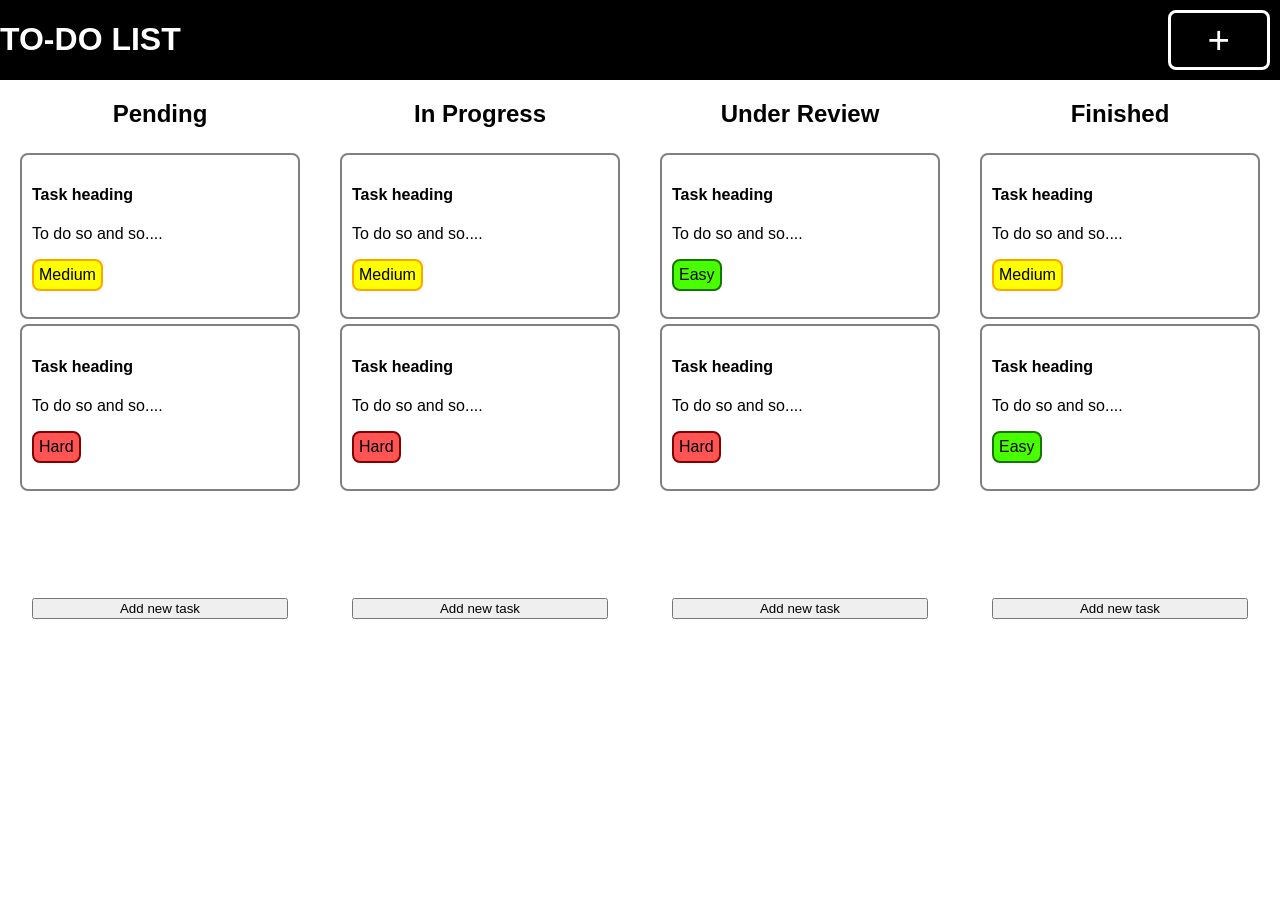
==== assignment-2/hard/taskify/index.html @ 3bb5a79c "Completed Easy and Medium assignments for Assignment-2 and Implemented cards drag and drop for Hard " ====
<!DOCTYPE html>
<html lang="en">
<head>
    <meta charset="UTF-8">
    <meta name="viewport" content="width=device-width, initial-scale=1.0">
    <title>Document</title>
    <link rel="stylesheet" href="styles.css">
</head>
<body>
    <div class="navbar">
        <h1>TO-DO LIST</h1>
        <button id="add-Event">+</button>
    </div>
    <div class="task-display">
        <div class="pending task-column">
            <h2 class="heading">Pending</h2>
            <div class="task-container">
                <div class="task-card" draggable="true">
                    <h4>Task heading</h4>
                    <p class="task-desc">To do so and so.... </p>
                    <p class="task-priority-medium">Medium</p>
                </div>
                <div class="task-card" draggable="true">
                    <h4>Task heading</h4>
                    <p class="task-desc">To do so and so.... </p>
                    <p class="task-priority-hard">Hard</p>
                </div>
            </div>


            <button id="add-to-pending" class="add-new">Add new task</button>
        </div>

        <div class="ongoing task-column">
            <h2 class="heading">In Progress</h2>
            <div class="task-container">
                <div class="task-card" draggable="true">
                    <h4>Task heading</h4>
                    <p class="task-desc">To do so and so.... </p>
                    <p class="task-priority-medium">Medium</p>
                </div>
                <div class="task-card" draggable="true">
                    <h4>Task heading</h4>
                    <p class="task-desc">To do so and so.... </p>
                    <p class="task-priority-hard">Hard</p>
                </div>
            </div>
            <button id="add-to-inProgress" class="add-new">Add new task</button>
        </div>
        
        <div class="underReview task-column">
            <h2 class="heading">Under Review</h2>
            <div class="task-container">
                <div class="task-card" draggable="true">
                    <h4>Task heading</h4>
                    <p class="task-desc">To do so and so.... </p>
                    <p class="task-priority-easy">Easy</p>
                </div>
                <div class="task-card" draggable="true">
                    <h4>Task heading</h4>
                    <p class="task-desc">To do so and so.... </p>
                    <p class="task-priority-hard">Hard</p>
                </div>
            </div>
            <button id="add-to-review" class="add-new">Add new task</button>
        </div>
        <div class="finished task-column">
            <h2 class="heading">Finished</h2>
            <div class="task-container">
                <div class="task-card" draggable="true">
                    <h4>Task heading</h4>
                    <p class="task-desc">To do so and so.... </p>
                    <p class="task-priority-medium">Medium</p>
                </div>
                <div class="task-card" draggable="true">
                    <h4>Task heading</h4>
                    <p class="task-desc">To do so and so.... </p>
                    <p class="task-priority-easy">Easy</p>
                </div>
            </div>
            <button id="add-to-finished" class="add-new">Add new task</button>
        </div>
    </div>
</body>
<script src="scripts.js"></script>
</html>
---- assignment-2/hard/taskify/styles.css ----
body{
    font-family: Arial, Helvetica, sans-serif;
    margin: 0;
}
.navbar{
    display: flex;
    justify-content: space-between;
    background-color: black;
    color: white;    
}
#add-Event{
    width: 8vw;
    margin: 10px;
    border: 3px;
    border-style: solid;
    border-color: white;
    border-radius: 8px;
    font-size: 3vw;
    padding: 5px;
    background-color: black;
    color: white;  
}
.heading{
    text-align: center;
}
.task-display{
    display: flex;
    width: 100vw;
    justify-content: space-around;
}
.task-column{
    display: flex;
    flex-direction: column;
    align-items: center;
    /* border: 1px dotted grey; */
    width: 25vw;
}
.task-card{
    border: 2px solid grey;
    border-radius: 8px;
    margin: 5px 0;
    width: 20vw;
    padding: 10px ;
}
.dragging{
    opacity: 0.5;
}

.task-container{
    min-height: 50vh;
    min-width: 20vw;
}
.task-priority-easy{
    background-color: rgb(72, 255, 0);
    border: 2px solid rgb(23, 116, 0);
    border-radius: 8px;
    padding: 5px;
    width:fit-content;
}
.task-priority-medium{
    background-color: yellow;
    border: 2px solid orange;
    border-radius: 8px;
    padding: 5px;
    width:fit-content;
}
.task-priority-hard{
    background-color: rgb(255, 84, 84);
    border: 2px solid rgb(126, 0, 0);
    border-radius: 8px;
    padding: 5px;
    width:fit-content;
}
.add-new{
    width: 20vw;
}
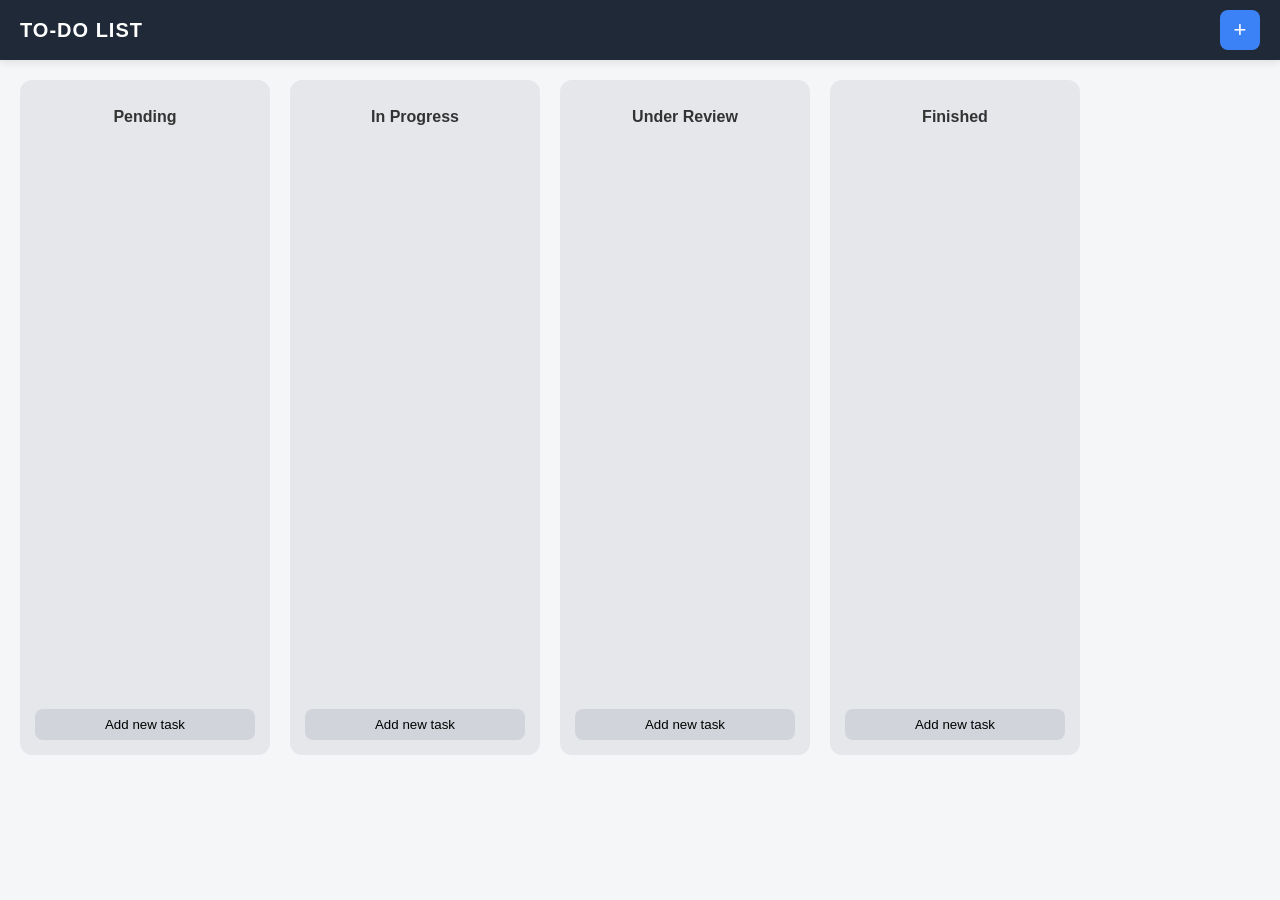
==== commit 6adf9f9e: "Completed Assignment 2." ====
--- a/assignment-2/hard/taskify/index.html
+++ b/assignment-2/hard/taskify/index.html
@@ -11,74 +11,72 @@
         <h1>TO-DO LIST</h1>
         <button id="add-Event">+</button>
     </div>
+    <!-- <div id="task-input-form"class="hidden">
+        
+    </div> -->
     <div class="task-display">
-        <div class="pending task-column">
+        <div class="pending task-column" data-state="pending">
             <h2 class="heading">Pending</h2>
-            <div class="task-container">
-                <div class="task-card" draggable="true">
-                    <h4>Task heading</h4>
-                    <p class="task-desc">To do so and so.... </p>
-                    <p class="task-priority-medium">Medium</p>
-                </div>
-                <div class="task-card" draggable="true">
-                    <h4>Task heading</h4>
-                    <p class="task-desc">To do so and so.... </p>
-                    <p class="task-priority-hard">Hard</p>
-                </div>
+            <div id="task-container-pending" class="task-container">
+                
             </div>
-
-
             <button id="add-to-pending" class="add-new">Add new task</button>
         </div>
 
-        <div class="ongoing task-column">
+        <div class="ongoing task-column" data-state="ongoing">
             <h2 class="heading">In Progress</h2>
-            <div class="task-container">
-                <div class="task-card" draggable="true">
+            <div id="task-container-ongoing" class="task-container">
+                <!-- <div class="task-card" draggable="true" id="162763">
                     <h4>Task heading</h4>
                     <p class="task-desc">To do so and so.... </p>
-                    <p class="task-priority-medium">Medium</p>
-                </div>
-                <div class="task-card" draggable="true">
-                    <h4>Task heading</h4>
-                    <p class="task-desc">To do so and so.... </p>
-                    <p class="task-priority-hard">Hard</p>
-                </div>
+                    <p class="task-priority-Medium">Medium</p>
+                </div> -->
+                
             </div>
             <button id="add-to-inProgress" class="add-new">Add new task</button>
         </div>
         
-        <div class="underReview task-column">
+        <div class="underReview task-column" data-state="underReview">
             <h2 class="heading">Under Review</h2>
-            <div class="task-container">
-                <div class="task-card" draggable="true">
-                    <h4>Task heading</h4>
-                    <p class="task-desc">To do so and so.... </p>
-                    <p class="task-priority-easy">Easy</p>
-                </div>
-                <div class="task-card" draggable="true">
-                    <h4>Task heading</h4>
-                    <p class="task-desc">To do so and so.... </p>
-                    <p class="task-priority-hard">Hard</p>
-                </div>
+            <div id="task-container-underReview" class="task-container">
+                
             </div>
             <button id="add-to-review" class="add-new">Add new task</button>
         </div>
-        <div class="finished task-column">
+        <div class="finished task-column" data-state="finished">
             <h2 class="heading">Finished</h2>
-            <div class="task-container">
-                <div class="task-card" draggable="true">
-                    <h4>Task heading</h4>
-                    <p class="task-desc">To do so and so.... </p>
-                    <p class="task-priority-medium">Medium</p>
-                </div>
-                <div class="task-card" draggable="true">
-                    <h4>Task heading</h4>
-                    <p class="task-desc">To do so and so.... </p>
-                    <p class="task-priority-easy">Easy</p>
-                </div>
+            <div id="task-container-finished" class="task-container">
+                
             </div>
             <button id="add-to-finished" class="add-new">Add new task</button>
+        </div>
+    </div>
+
+    <div id="task-modal" class="modal hidden">
+        <div class="modal-content">
+            <div class="input">    
+                <label for="task-heading">Enter the task heading:</label>
+                <input type="text" id="task-heading">
+            </div>
+
+            <div class="input">   
+                <label for="task-subheading">Enter the task description:</label>
+                <input type="text" id="task-subheading">
+            </div>
+
+            <div class="input">
+                <label for="fieldType">Priority:</label>
+                <select id="task-priority">
+                    <option value="Easy">Easy</option>
+                    <option value="Medium">Medium</option>
+                    <option value="Hard">Hard</option>
+                </select>
+            </div>
+
+            <div class="modal-action input">
+                <button id="create-task">Submit</button>
+                <button id="close-modal">Cancel</button>
+            </div>
         </div>
     </div>
 </body>
--- a/assignment-2/hard/taskify/styles.css
+++ b/assignment-2/hard/taskify/styles.css
@@ -1,76 +1,234 @@
-body{
-    font-family: Arial, Helvetica, sans-serif;
+/* ===== GLOBAL ===== */
+* {
+    box-sizing: border-box;
+}
+
+body {
+    font-family: 'Segoe UI', Tahoma, sans-serif;
     margin: 0;
-}
-.navbar{
+    background: #f4f6f8;
+    color: #333;
+}
+
+/* ===== NAVBAR ===== */
+.navbar {
     display: flex;
     justify-content: space-between;
-    background-color: black;
-    color: white;    
-}
-#add-Event{
-    width: 8vw;
-    margin: 10px;
-    border: 3px;
-    border-style: solid;
-    border-color: white;
+    align-items: center;
+    background: #1f2937;
+    color: white;
+    padding: 0 20px;
+    height: 60px;
+    box-shadow: 0 2px 8px rgba(0,0,0,0.1);
+}
+
+.navbar h1 {
+    font-size: 20px;
+    letter-spacing: 1px;
+}
+
+#add-Event {
+    background: #3b82f6;
+    border: none;
+    color: white;
+    font-size: 22px;
+    width: 40px;
+    height: 40px;
     border-radius: 8px;
-    font-size: 3vw;
-    padding: 5px;
-    background-color: black;
-    color: white;  
-}
-.heading{
+    cursor: pointer;
+    transition: 0.2s ease;
+}
+
+#add-Event:hover {
+    background: #2563eb;
+}
+
+/* ===== BOARD LAYOUT ===== */
+.task-display {
+    display: flex;
+    gap: 20px;
+    padding: 20px;
+    overflow-x: auto;
+}
+
+/* ===== COLUMN ===== */
+.task-column {
+    background: #e5e7eb;
+    border-radius: 12px;
+    padding: 15px;
+    width: 250px;
+    min-height: 75vh;
+    display: flex;
+    flex-direction: column;
+}
+
+.heading {
     text-align: center;
-}
-.task-display{
-    display: flex;
-    width: 100vw;
-    justify-content: space-around;
-}
-.task-column{
+    margin-bottom: 10px;
+    font-size: 16px;
+}
+
+/* ===== TASK CONTAINER ===== */
+.task-container {
+    flex-grow: 1;
+    min-height: 100px;
+}
+
+/* ===== TASK CARD ===== */
+.task-card {
+    background: white;
+    border-radius: 10px;
+    padding: 10px;
+    margin-bottom: 10px;
+    cursor: grab;
+    box-shadow: 0 2px 6px rgba(0,0,0,0.08);
+    transition: 0.2s ease;
+}
+
+.task-card:hover {
+    transform: scale(1.02);
+}
+
+.task-card h4 {
+    margin: 0 0 5px 0;
+    font-size: 14px;
+}
+
+.task-desc {
+    font-size: 12px;
+    color: #555;
+    margin-bottom: 6px;
+}
+
+/* ===== PRIORITY TAGS ===== */
+.task-priority-Easy {
+    background: #dcfce7;
+    color: #166534;
+    padding: 4px 8px;
+    border-radius: 6px;
+    font-size: 11px;
+    width: fit-content;
+}
+
+.task-priority-Medium {
+    background: #fef9c3;
+    color: #854d0e;
+    padding: 4px 8px;
+    border-radius: 6px;
+    font-size: 11px;
+    width: fit-content;
+}
+
+.task-priority-Hard {
+    background: #fee2e2;
+    color: #7f1d1d;
+    padding: 4px 8px;
+    border-radius: 6px;
+    font-size: 11px;
+    width: fit-content;
+}
+
+/* ===== DRAGGING ===== */
+.dragging {
+    opacity: 0.5;
+    transform: rotate(3deg);
+}
+
+/* ===== ADD BUTTON ===== */
+.add-new {
+    margin-top: 10px;
+    padding: 8px;
+    border: none;
+    border-radius: 8px;
+    background: #d1d5db;
+    cursor: pointer;
+    transition: 0.2s ease;
+}
+
+.add-new:hover {
+    background: #9ca3af;
+}
+
+/* ===== MODAL ===== */
+.modal {
+    position: fixed;
+    top: 0;
+    left: 0;
+    width: 100%;
+    height: 100%;
+    background: rgba(0,0,0,0.5);
+    display: flex;
+    justify-content: center;
+    align-items: center;
+    backdrop-filter: blur(6px);
+    z-index: 1000;
+}
+
+/* ===== MODAL BOX ===== */
+.modal-content {
+    background: white;
+    padding: 20px;
+    border-radius: 12px;
+    width: 300px;
     display: flex;
     flex-direction: column;
-    align-items: center;
-    /* border: 1px dotted grey; */
-    width: 25vw;
-}
-.task-card{
-    border: 2px solid grey;
-    border-radius: 8px;
-    margin: 5px 0;
-    width: 20vw;
-    padding: 10px ;
-}
-.dragging{
-    opacity: 0.5;
-}
-
-.task-container{
-    min-height: 50vh;
-    min-width: 20vw;
-}
-.task-priority-easy{
-    background-color: rgb(72, 255, 0);
-    border: 2px solid rgb(23, 116, 0);
-    border-radius: 8px;
-    padding: 5px;
-    width:fit-content;
-}
-.task-priority-medium{
-    background-color: yellow;
-    border: 2px solid orange;
-    border-radius: 8px;
-    padding: 5px;
-    width:fit-content;
-}
-.task-priority-hard{
-    background-color: rgb(255, 84, 84);
-    border: 2px solid rgb(126, 0, 0);
-    border-radius: 8px;
-    padding: 5px;
-    width:fit-content;
-}
-.add-new{
-    width: 20vw;
-}
+    gap: 10px;
+    animation: fadeIn 0.2s ease;
+}
+
+@keyframes fadeIn {
+    from { transform: scale(0.95); opacity: 0; }
+    to { transform: scale(1); opacity: 1; }
+}
+
+/* ===== INPUTS ===== */
+.input {
+    display: flex;
+    flex-direction: column;
+    font-size: 13px;
+}
+
+.input input,
+.input select {
+    margin-top: 4px;
+    padding: 8px;
+    border-radius: 6px;
+    border: 1px solid #ccc;
+}
+
+/* ===== MODAL BUTTONS ===== */
+.modal-action {
+    display: flex;
+    justify-content: space-between;
+}
+
+#create-task {
+    background: #22c55e;
+    color: white;
+    border: none;
+    padding: 8px 12px;
+    border-radius: 6px;
+    cursor: pointer;
+}
+
+#create-task:hover {
+    background: #16a34a;
+}
+
+#close-modal {
+    background: #ef4444;
+    color: white;
+    border: none;
+    padding: 8px 12px;
+    border-radius: 6px;
+    cursor: pointer;
+}
+
+#close-modal:hover {
+    background: #dc2626;
+}
+
+/* ===== UTILITY ===== */
+.hidden {
+    display: none;
+}
